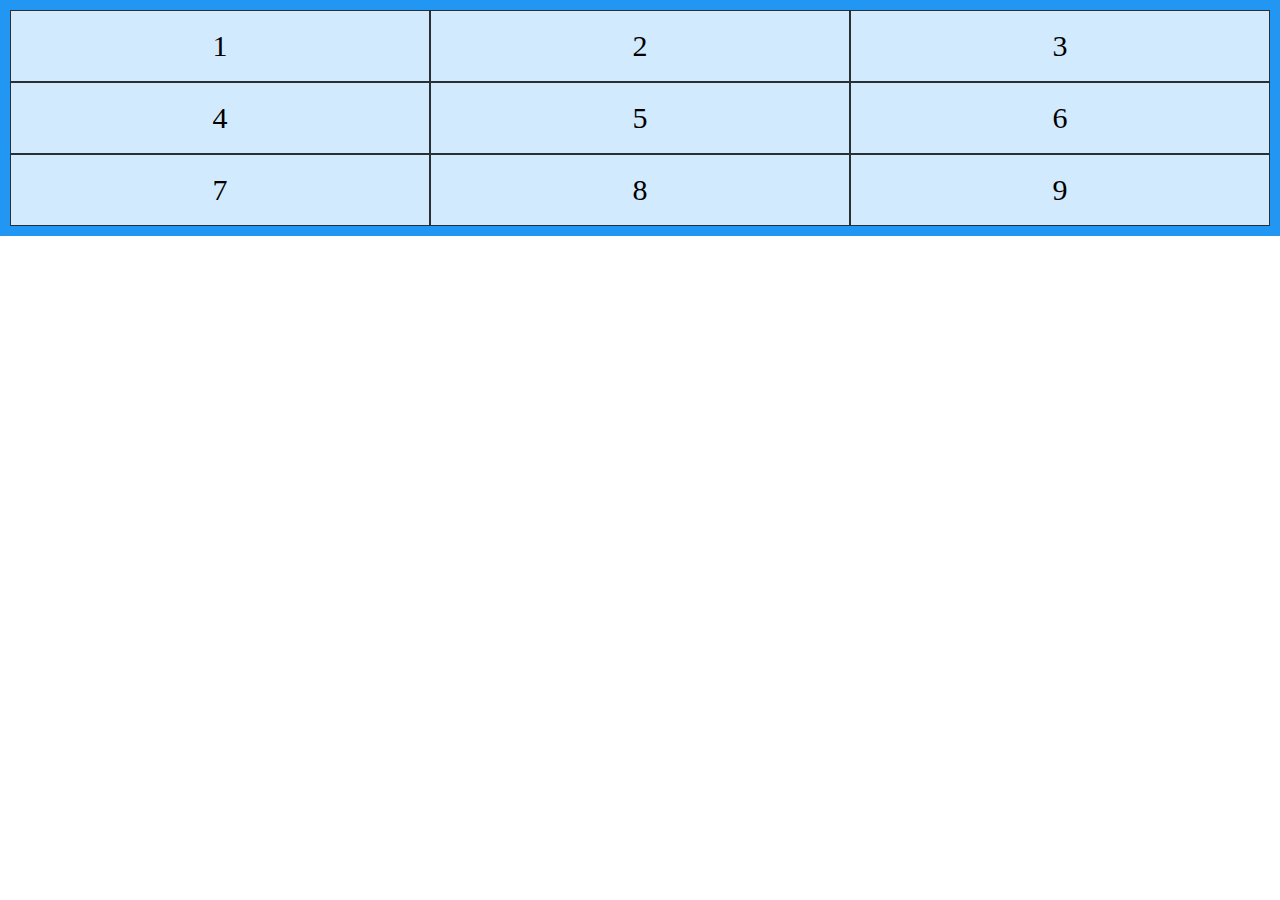
==== index.html @ d3be618f "grid wasn't working, copied grid sample out of W3 schools, added data attributes to target wjQUery" ====
<!Doctype html>

<html lang="en">
    <header>
        <title>JQuery Ace!</title>
        <!--Eric Meyers Reset CSS -->
        <link rel="stylesheet" type="text/css" href="./assets/css/reset.css">
        <!-- My Stylesheet, featuring GRIDS -->
        <link rel="stylesheet" type="text/css" href="./assets/css/style.css">

        <!--meta for viewport for responsive screens-->
        <meta name="viewport" content="width=device-width, initial-scale=1.0">

        <!--meta for older IE-->
        <meta http-equiv="X-UA-Compatible" content="IE=8">
    </header>


    <body>
            <!--- Area where characters are displayed-->
              
            
            <div class="grid-container">
                    <div class="grid-item" data-grid="one">1</div>
                    <div class="grid-item" data-grid="2">2</div>
                    <div class="grid-item" data-grid="3">3</div>
                    <div class="grid-item" data-grid="4">4</div>
                    <div class="grid-item" data-grid="5">5</div>
                    <div class="grid-item" data-grid="6">6</div>
                    <div class="grid-item" data-grid="7">7</div>
                    <div class="grid-item" data-grid="8">8</div>
                    <div class="grid-item" data-grid="8">9</div>
            </div>
            
            

       
            <!--- link to the google JQuery CDN-->
            <script src="https://ajax.googleapis.com/ajax/libs/jquery/3.3.1/jquery.min.js"></script>    
            <!--- link to my java script-->
            <script src="assets/javascript/game.js"></script>

      
    </body>

    

    
</html>
---- assets/css/style.css ----
.grid-container {
    display: grid;
    grid-template-columns: auto auto auto;
    background-color: #2196F3;
    padding: 10px;
  }
  .grid-item {
    background-color: rgba(255, 255, 255, 0.8);
    border: 1px solid rgba(0, 0, 0, 0.8);
    padding: 20px;
    font-size: 30px;
    text-align: center;
  }

  img {
      width: 80%;
      height: 80%;
  }
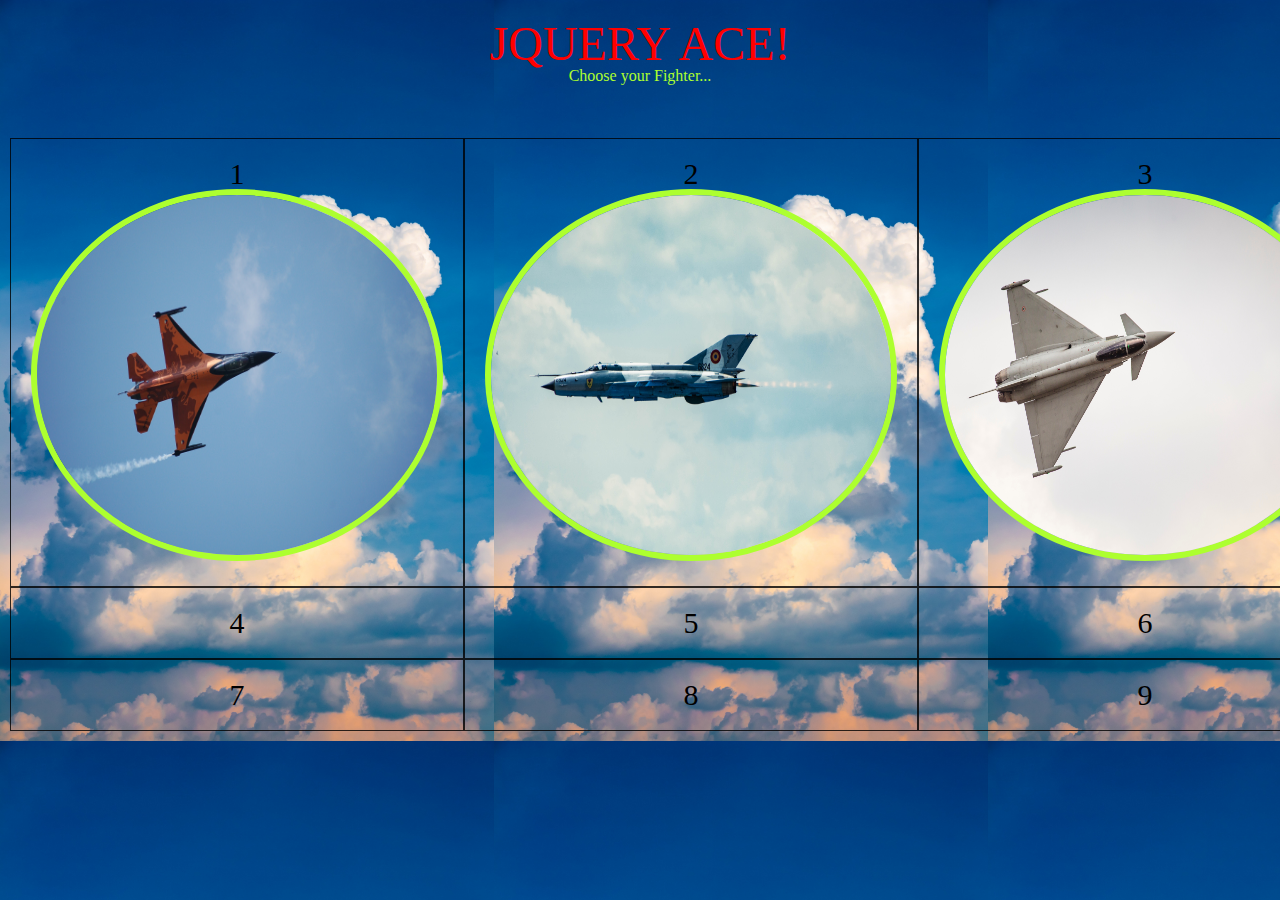
==== commit 75c26cc6: "added background, character object and constructor." ====
--- a/index.html
+++ b/index.html
@@ -17,19 +17,24 @@
 
 
     <body>
+
+            <head>
+                <h1>JQUERY ACE!</h1>
+                <h2 id="message">Choose your Fighter...</h2>
+            </head>
             <!--- Area where characters are displayed-->
               
             
             <div class="grid-container">
-                    <div class="grid-item" data-grid="one">1</div>
-                    <div class="grid-item" data-grid="2">2</div>
+                    <div class="grid-item" data-grid="1">1</div>
+                    <div class="grid-item" data-grid="2">2</div>    
                     <div class="grid-item" data-grid="3">3</div>
                     <div class="grid-item" data-grid="4">4</div>
                     <div class="grid-item" data-grid="5">5</div>
                     <div class="grid-item" data-grid="6">6</div>
                     <div class="grid-item" data-grid="7">7</div>
                     <div class="grid-item" data-grid="8">8</div>
-                    <div class="grid-item" data-grid="8">9</div>
+                    <div class="grid-item" data-grid="9">9</div>
             </div>
             
             
--- a/assets/css/style.css
+++ b/assets/css/style.css
@@ -1,19 +1,50 @@
+body {
+    background-image: url("../images/sky.jpg");
+    background-size: contain;
+}
+
 .grid-container {
     display: grid;
     grid-template-columns: auto auto auto;
-    background-color: #2196F3;
+    grid-template-rows: auto auto auto;
     padding: 10px;
   }
   .grid-item {
-    background-color: rgba(255, 255, 255, 0.8);
+    
     border: 1px solid rgba(0, 0, 0, 0.8);
     padding: 20px;
     font-size: 30px;
     text-align: center;
+    
   }
 
   img {
-      width: 80%;
-      height: 80%;
+      width: 400px;
+      height: 360px;
+      border-radius: 50%;
+      border: solid 6px greenyellow;
+      background: transparent;
+      
+
+
   }
 
+  h1 {
+      height: 60pxpx;
+      color: red;
+      background-color: skyblue;
+      font-size: 3em;
+      text-align: center;
+      margin-top: 0px;
+      padding-top: 20px;
+      background: transparent;
+  }
+
+  h2 {
+      
+      color: greenyellow;
+      height: 60px;
+      text-align: center;
+      background: transparent;
+  }
+
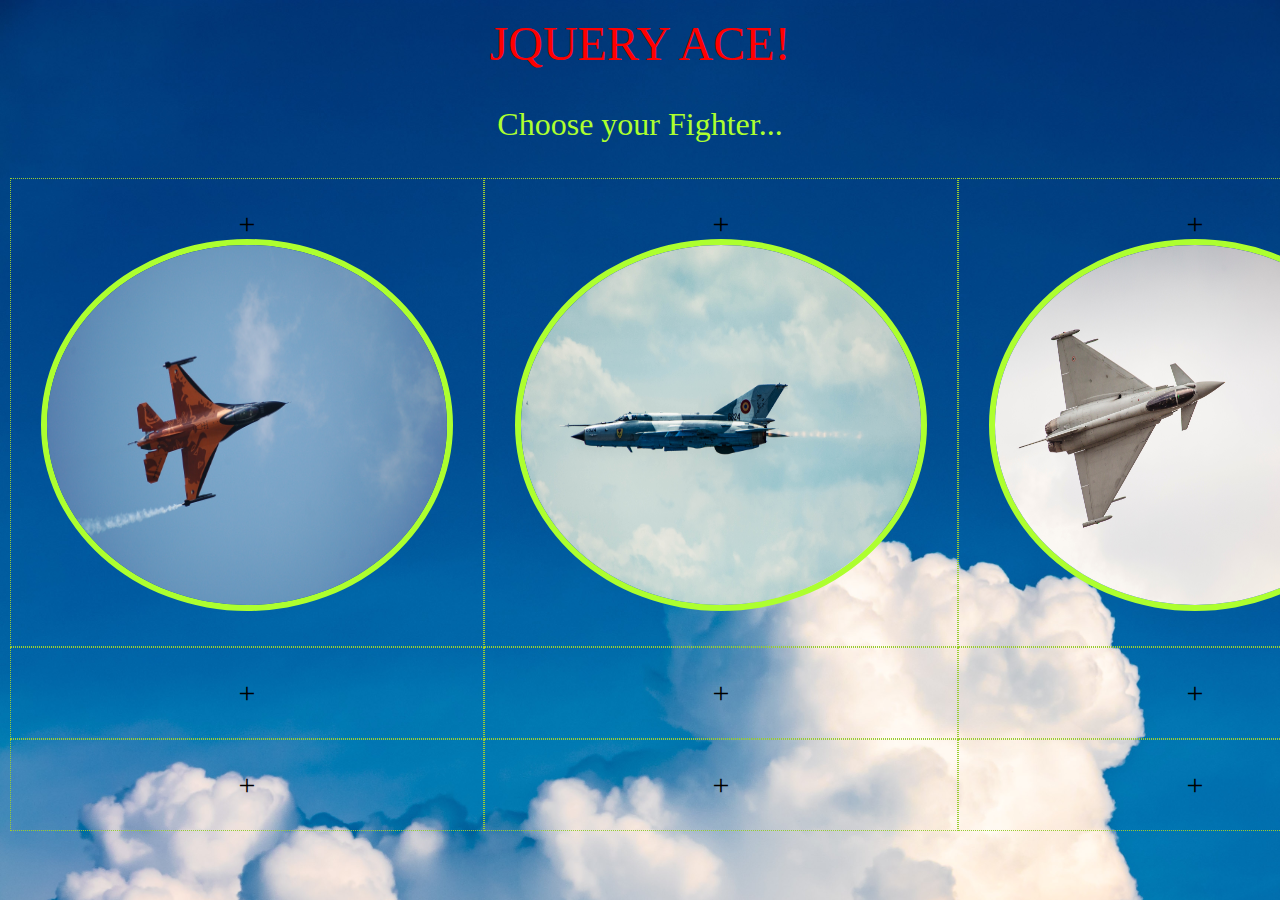
==== commit 92282768: "fixed background and corrected character object property cpu to player." ====
--- a/index.html
+++ b/index.html
@@ -26,15 +26,15 @@
               
             
             <div class="grid-container">
-                    <div class="grid-item" data-grid="1">1</div>
-                    <div class="grid-item" data-grid="2">2</div>    
-                    <div class="grid-item" data-grid="3">3</div>
-                    <div class="grid-item" data-grid="4">4</div>
-                    <div class="grid-item" data-grid="5">5</div>
-                    <div class="grid-item" data-grid="6">6</div>
-                    <div class="grid-item" data-grid="7">7</div>
-                    <div class="grid-item" data-grid="8">8</div>
-                    <div class="grid-item" data-grid="9">9</div>
+                    <div class="grid-item" data-grid="1">+</div>
+                    <div class="grid-item" data-grid="2">+</div>    
+                    <div class="grid-item" data-grid="3">+</div>
+                    <div class="grid-item" data-grid="4">+</div>
+                    <div class="grid-item" data-grid="5">+</div>
+                    <div class="grid-item" data-grid="6">+</div>
+                    <div class="grid-item" data-grid="7">+</div>
+                    <div class="grid-item" data-grid="8">+</div>
+                    <div class="grid-item" data-grid="9">+</div>
             </div>
             
             
--- a/assets/css/style.css
+++ b/assets/css/style.css
@@ -1,6 +1,6 @@
 body {
     background-image: url("../images/sky.jpg");
-    background-size: contain;
+    background-size: cover;
 }
 
 .grid-container {
@@ -11,8 +11,8 @@
   }
   .grid-item {
     
-    border: 1px solid rgba(0, 0, 0, 0.8);
-    padding: 20px;
+    border: 1px dotted yellowgreen;
+    padding: 30px;
     font-size: 30px;
     text-align: center;
     
@@ -25,8 +25,6 @@
       border: solid 6px greenyellow;
       background: transparent;
       
-
-
   }
 
   h1 {
@@ -41,8 +39,9 @@
   }
 
   h2 {
-      
+      margin-top: 40px;
       color: greenyellow;
+      font-size: 2em;
       height: 60px;
       text-align: center;
       background: transparent;
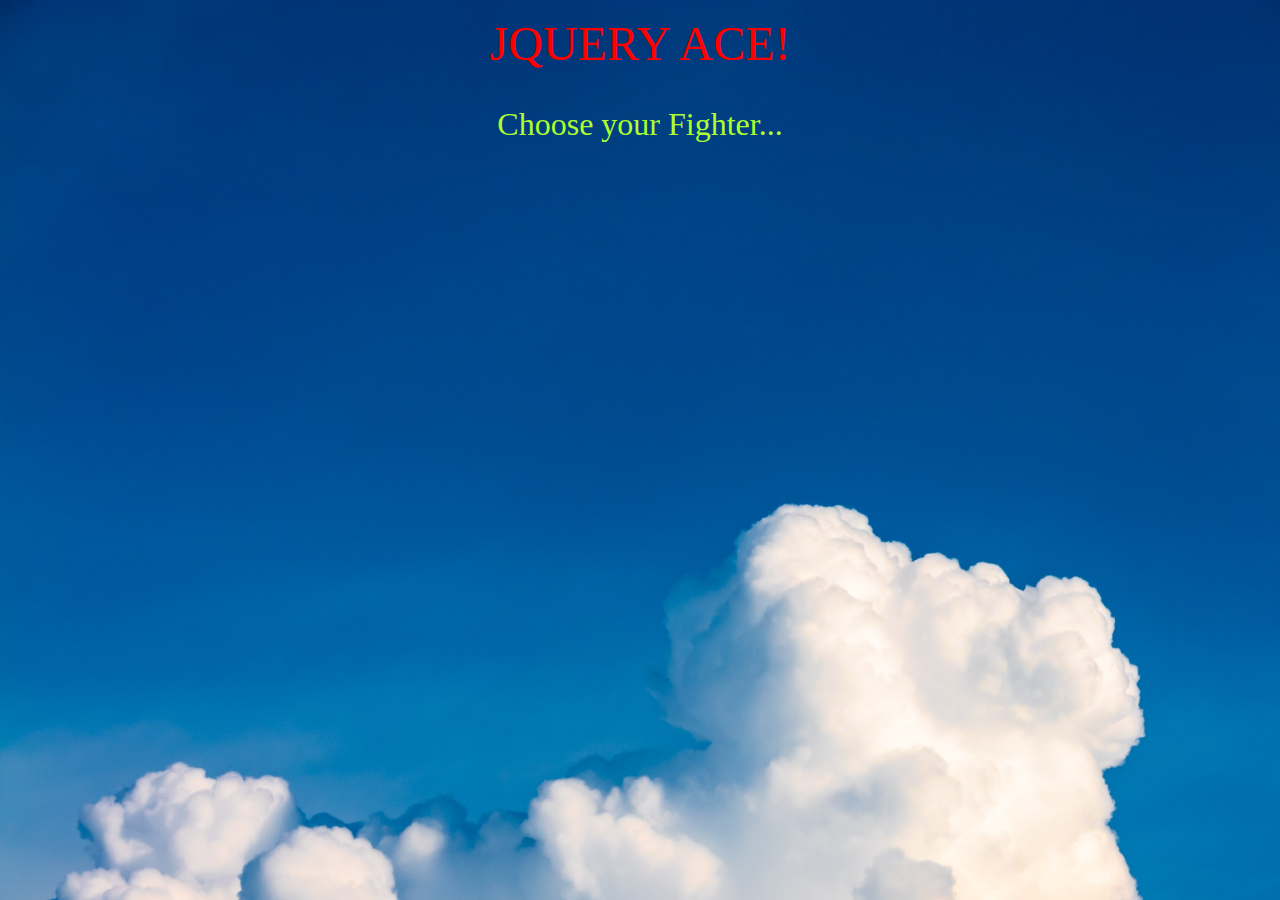
==== commit f789be71: "Discarded grid item declarations, paths array and added to character object." ====
--- a/index.html
+++ b/index.html
@@ -26,15 +26,7 @@
               
             
             <div class="grid-container">
-                    <div class="grid-item" data-grid="1">+</div>
-                    <div class="grid-item" data-grid="2">+</div>    
-                    <div class="grid-item" data-grid="3">+</div>
-                    <div class="grid-item" data-grid="4">+</div>
-                    <div class="grid-item" data-grid="5">+</div>
-                    <div class="grid-item" data-grid="6">+</div>
-                    <div class="grid-item" data-grid="7">+</div>
-                    <div class="grid-item" data-grid="8">+</div>
-                    <div class="grid-item" data-grid="9">+</div>
+                    
             </div>
             
             
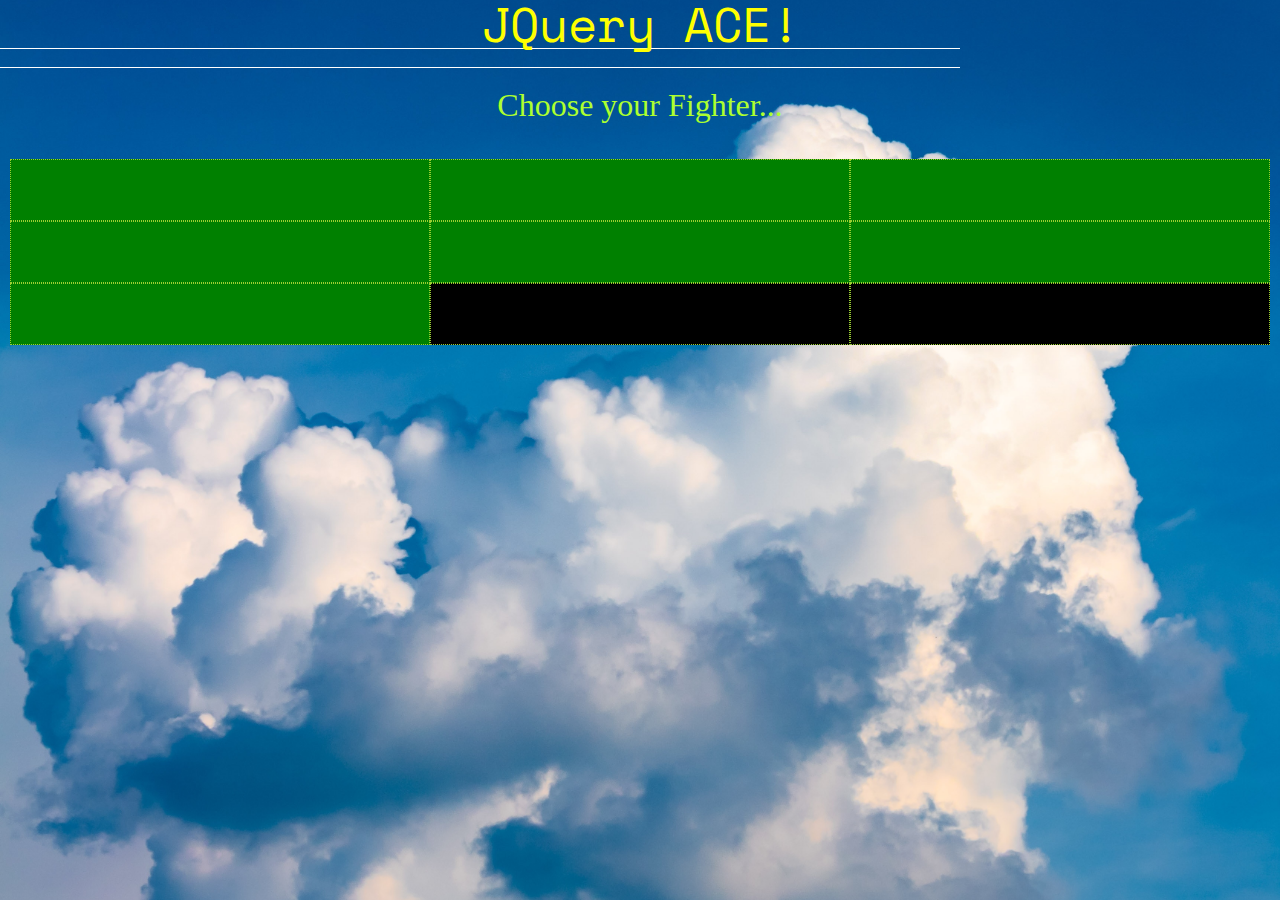
==== commit 5ac339c5: "Added google font and font awesome icon for title, and .attr additions to buildPage function." ====
--- a/index.html
+++ b/index.html
@@ -5,9 +5,13 @@
         <title>JQuery Ace!</title>
         <!--Eric Meyers Reset CSS -->
         <link rel="stylesheet" type="text/css" href="./assets/css/reset.css">
+        <!--Font Awesome stylesheet for icons-->
+        <link rel="stylesheet" href="https://use.fontawesome.com/releases/v5.3.1/css/all.css" integrity="sha384-mzrmE5qonljUremFsqc01SB46JvROS7bZs3IO2EmfFsd15uHvIt+Y8vEf7N7fWAU" crossorigin="anonymous">
+        <!--Google Font-->
+        <link href="https://fonts.googleapis.com/css?family=Space+Mono" rel="stylesheet">
         <!-- My Stylesheet, featuring GRIDS -->
         <link rel="stylesheet" type="text/css" href="./assets/css/style.css">
-
+        
         <!--meta for viewport for responsive screens-->
         <meta name="viewport" content="width=device-width, initial-scale=1.0">
 
@@ -19,7 +23,11 @@
     <body>
 
             <head>
-                <h1>JQUERY ACE!</h1>
+                <h1>JQuery ACE!</h1>
+                <div id="flyBy">
+                    <div id="conTrail"></div>
+                    <i class="fas fa-fighter-jet"></i>
+                </div>
                 <h2 id="message">Choose your Fighter...</h2>
             </head>
             <!--- Area where characters are displayed-->
--- a/assets/css/style.css
+++ b/assets/css/style.css
@@ -1,6 +1,8 @@
 body {
     background-image: url("../images/sky.jpg");
-    background-size: cover;
+    background-size: cover ;
+    height: 560px;
+    background-position-y: -400px;
 }
 
 .grid-container {
@@ -15,6 +17,7 @@
     padding: 30px;
     font-size: 30px;
     text-align: center;
+    background-color: green;
     
   }
 
@@ -29,17 +32,18 @@
 
   h1 {
       height: 60pxpx;
-      color: red;
+      color: yellow;
       background-color: skyblue;
       font-size: 3em;
       text-align: center;
       margin-top: 0px;
-      padding-top: 20px;
+      padding-top: 0px;
       background: transparent;
+      font-family: 'Space Mono', monospace;
   }
 
   h2 {
-      margin-top: 40px;
+      margin-top: 20px;
       color: greenyellow;
       font-size: 2em;
       height: 60px;
@@ -47,3 +51,25 @@
       background: transparent;
   }
 
+  #grid7,#grid8,#grid9 {
+      background-color: black;
+  }
+
+  #flyBy {
+    
+  }
+  #conTrail {
+    float: left;
+    width: 75%;
+    height: 18px;
+    border-top: solid white 1px;
+    border-bottom: solid white 1px;
+  }
+
+  .fa-fighter-jet {
+      font-size: 1.33em;
+      color: silver;
+      margin-left: -4px;
+
+  }
+
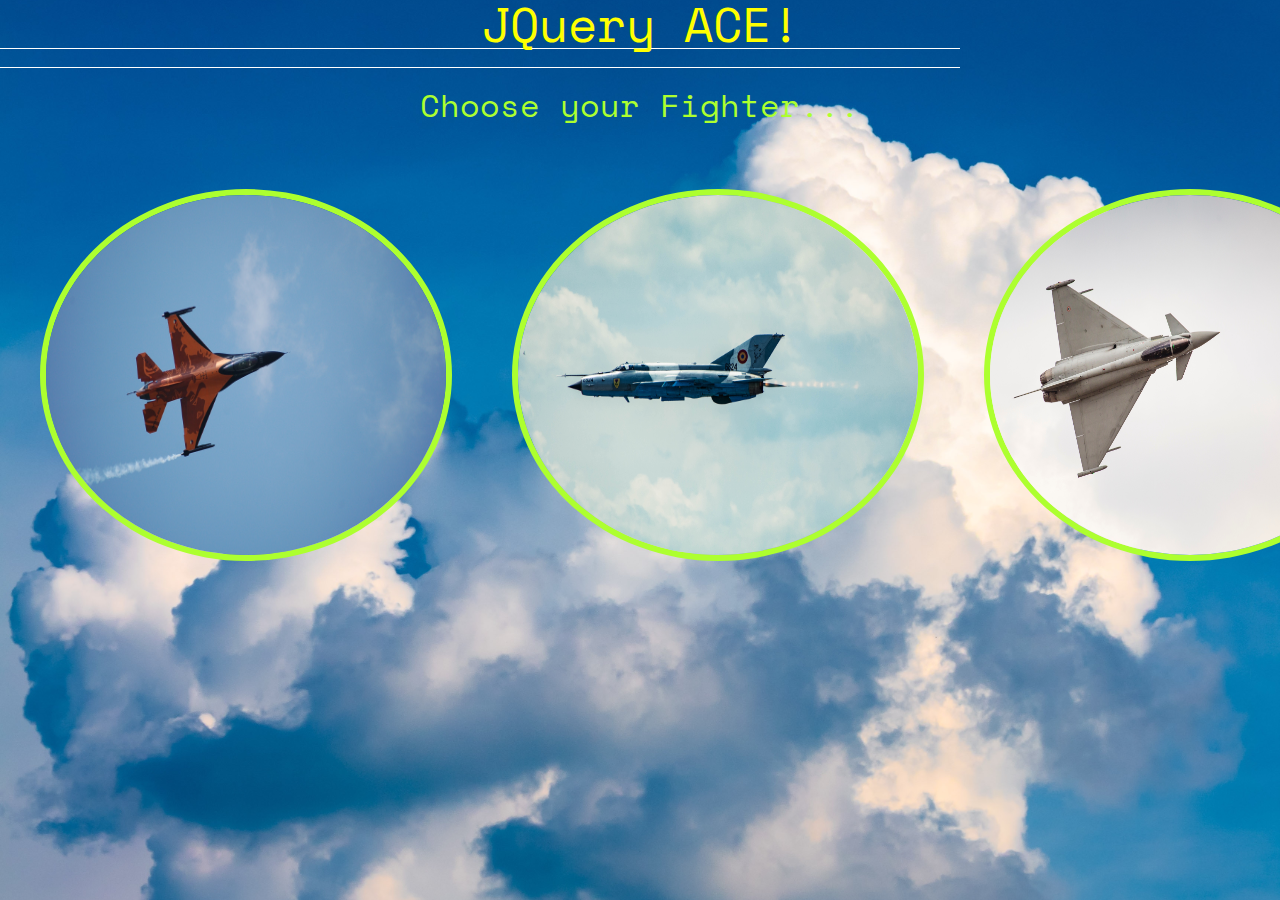
==== commit 94acc6d0: "fixed grid transparency, added var gamestate." ====
--- a/index.html
+++ b/index.html
@@ -21,7 +21,7 @@
 
 
     <body>
-
+       
             <head>
                 <h1>JQuery ACE!</h1>
                 <div id="flyBy">
--- a/assets/css/style.css
+++ b/assets/css/style.css
@@ -13,11 +13,10 @@
   }
   .grid-item {
     
-    border: 1px dotted yellowgreen;
     padding: 30px;
     font-size: 30px;
     text-align: center;
-    background-color: green;
+    background: transparent;
     
   }
 
@@ -49,27 +48,32 @@
       height: 60px;
       text-align: center;
       background: transparent;
+      font-family: 'Space Mono', monospace;
   }
 
-  #grid7,#grid8,#grid9 {
-      background-color: black;
-  }
 
-  #flyBy {
-    
-  }
+  
   #conTrail {
     float: left;
     width: 75%;
     height: 18px;
     border-top: solid white 1px;
     border-bottom: solid white 1px;
+    animation-name: streak;
+    animation-duration: 3s;
+    animation-delay: 1s;
+
   }
 
   .fa-fighter-jet {
       font-size: 1.33em;
       color: silver;
       margin-left: -4px;
+      
 
   }
 
+  @-webkit-keyframes streak {
+    0%  {width:0%;}
+    100% {width: 75%;}
+  }
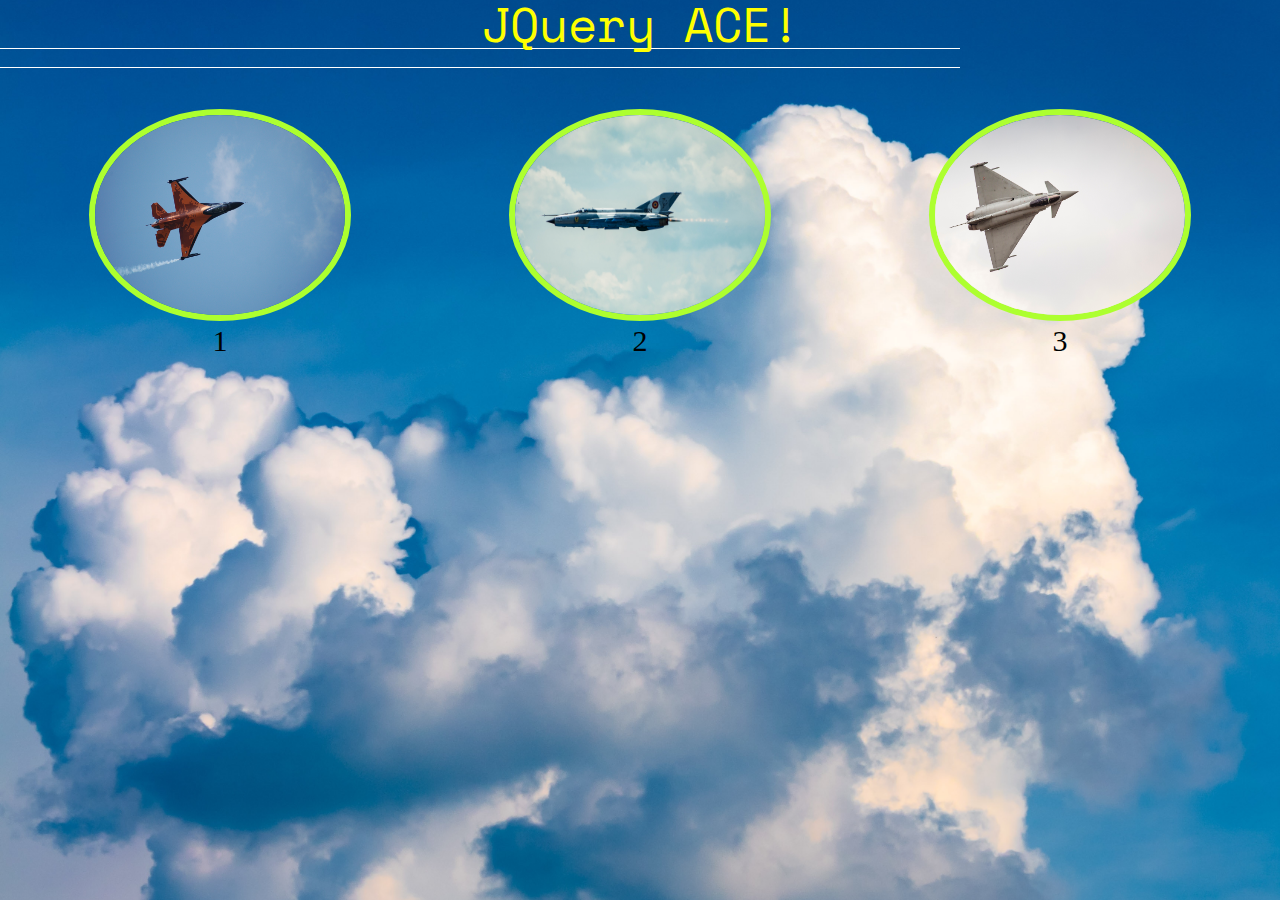
==== commit 42d5e1de: "added fire missile button." ====
--- a/index.html
+++ b/index.html
@@ -28,7 +28,7 @@
                     <div id="conTrail"></div>
                     <i class="fas fa-fighter-jet"></i>
                 </div>
-                <h2 id="message">Choose your Fighter...</h2>
+               
             </head>
             <!--- Area where characters are displayed-->
               
@@ -36,7 +36,9 @@
             <div class="grid-container">
                     
             </div>
-            
+            <foot>
+
+            </foot>
             
 
        
--- a/assets/css/style.css
+++ b/assets/css/style.css
@@ -8,7 +8,7 @@
 .grid-container {
     display: grid;
     grid-template-columns: auto auto auto;
-    grid-template-rows: auto auto auto;
+    grid-template-rows: auto auto;
     padding: 10px;
   }
   .grid-item {
@@ -21,8 +21,8 @@
   }
 
   img {
-      width: 400px;
-      height: 360px;
+      width: 250px;
+      height: 200px;
       border-radius: 50%;
       border: solid 6px greenyellow;
       background: transparent;
@@ -65,15 +65,40 @@
 
   }
 
+  #conTrail2 {
+    float: right;
+    width: 75%;
+    height: 18px;
+    border-top: solid white 1px;
+    border-bottom: solid white 1px;
+    animation-name: streak2;
+    animation-duration: 3s;
+    animation-delay: 1s;
+
+  }
+
+
   .fa-fighter-jet {
       font-size: 1.33em;
       color: silver;
       margin-left: -4px;
       
-
   }
 
   @-webkit-keyframes streak {
     0%  {width:0%;}
     100% {width: 75%;}
   }
+
+  #attack {
+      background-color: red;
+      border: black;
+      color: white;
+      height: 50%;
+      width: 50%;
+      font-family: 'Space Mono', monospace;
+      border: 4px solid maroon;
+      margin-top:40px;
+      
+  }
+
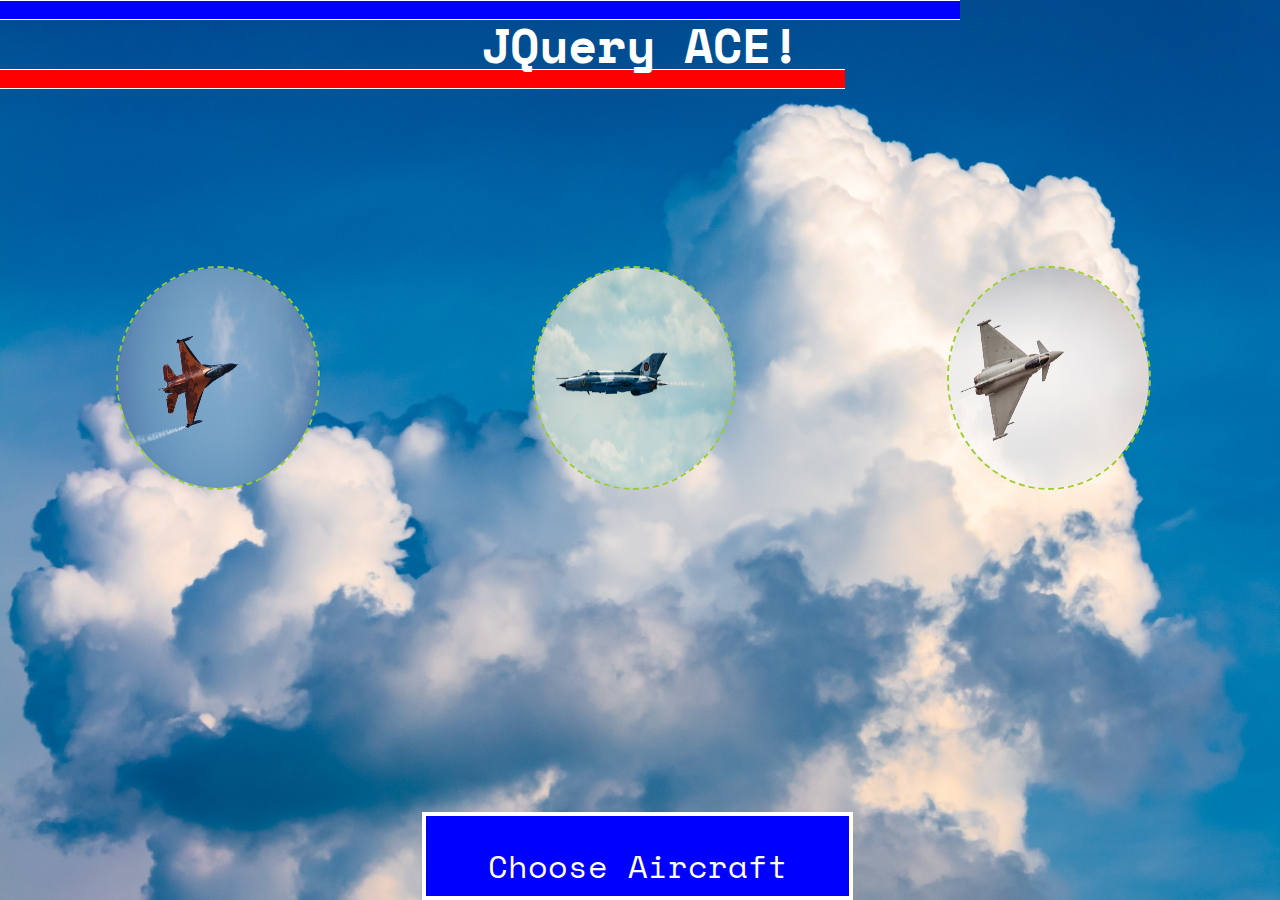
==== commit 195c6973: "added message, re-styled title added additional animations." ====
--- a/index.html
+++ b/index.html
@@ -23,6 +23,10 @@
     <body>
        
             <head>
+                <div id="flyBy">
+                    <div id="conTrail2"></div>
+                    <i class="fas fa-fighter-jet"></i>
+                </div>
                 <h1>JQuery ACE!</h1>
                 <div id="flyBy">
                     <div id="conTrail"></div>
@@ -37,7 +41,7 @@
                     
             </div>
             <foot>
-
+                <h3 id="message">Choose Aircraft</h3>
             </foot>
             
 
--- a/assets/css/style.css
+++ b/assets/css/style.css
@@ -7,9 +7,10 @@
 
 .grid-container {
     display: grid;
-    grid-template-columns: auto auto auto;
-    grid-template-rows: auto auto;
+    grid-template-columns: 33% 33% 33%;
+    grid-template-rows: 33% 33% 33%;
     padding: 10px;
+    
   }
   .grid-item {
     
@@ -21,23 +22,24 @@
   }
 
   img {
-      width: 250px;
-      height: 200px;
+      width: 200px;
+      height: 220px;
       border-radius: 50%;
-      border: solid 6px greenyellow;
+      border: 2px dashed yellowgreen;
       background: transparent;
       
   }
 
   h1 {
       height: 60pxpx;
-      color: yellow;
-      background-color: skyblue;
+      color: white;
+      background: transparent;
       font-size: 3em;
       text-align: center;
       margin-top: 0px;
       padding-top: 0px;
-      background: transparent;
+      font-weight: bolder;
+      
       font-family: 'Space Mono', monospace;
   }
 
@@ -51,28 +53,51 @@
       font-family: 'Space Mono', monospace;
   }
 
+  h3 {
+    margin-left: 33%;
+    width: 33%;
+    margin-right: 33%;
+    text-align: center;
+    color: white;
+    font-size: 2em;
+    height: 60px;
+    background-color: blue;
+    font-family: 'Space Mono', monospace;
+    position: fixed;
+    bottom: 0;
+    align-content: center;
+    border: 4px white solid;
+    padding-top: 20px;
+    animation-name: flashy;
+    animation-duration: 1s;
+    animation-delay: 1s;
+    animation-iteration-count: infinite;
+}
+
 
   
   #conTrail {
     float: left;
-    width: 75%;
+    width: 66%;
     height: 18px;
     border-top: solid white 1px;
+    background-color: red;
     border-bottom: solid white 1px;
-    animation-name: streak;
-    animation-duration: 3s;
+    animation-name: streak2;
+    animation-duration: 2s;
     animation-delay: 1s;
 
   }
 
   #conTrail2 {
-    float: right;
+    float: left;
     width: 75%;
     height: 18px;
     border-top: solid white 1px;
+    background-color: blue;
     border-bottom: solid white 1px;
-    animation-name: streak2;
-    animation-duration: 3s;
+    animation-name: streak;
+    animation-duration: 2s;
     animation-delay: 1s;
 
   }
@@ -80,7 +105,7 @@
 
   .fa-fighter-jet {
       font-size: 1.33em;
-      color: silver;
+      color: white;
       margin-left: -4px;
       
   }
@@ -88,6 +113,20 @@
   @-webkit-keyframes streak {
     0%  {width:0%;}
     100% {width: 75%;}
+  }
+
+  @-webkit-keyframes streak2 {
+    0%  {width:0%;}
+    100% {width: 66%;}
+  }
+
+  @-webkit-keyframes flashy {
+    0%   {opacity:1.0;}
+    25%  {opacity:.5;}
+    50%  {opacity:.25;}
+    75%  {opacity:.5;}
+    100% {opacity:1.0;}
+   
   }
 
   #attack {
